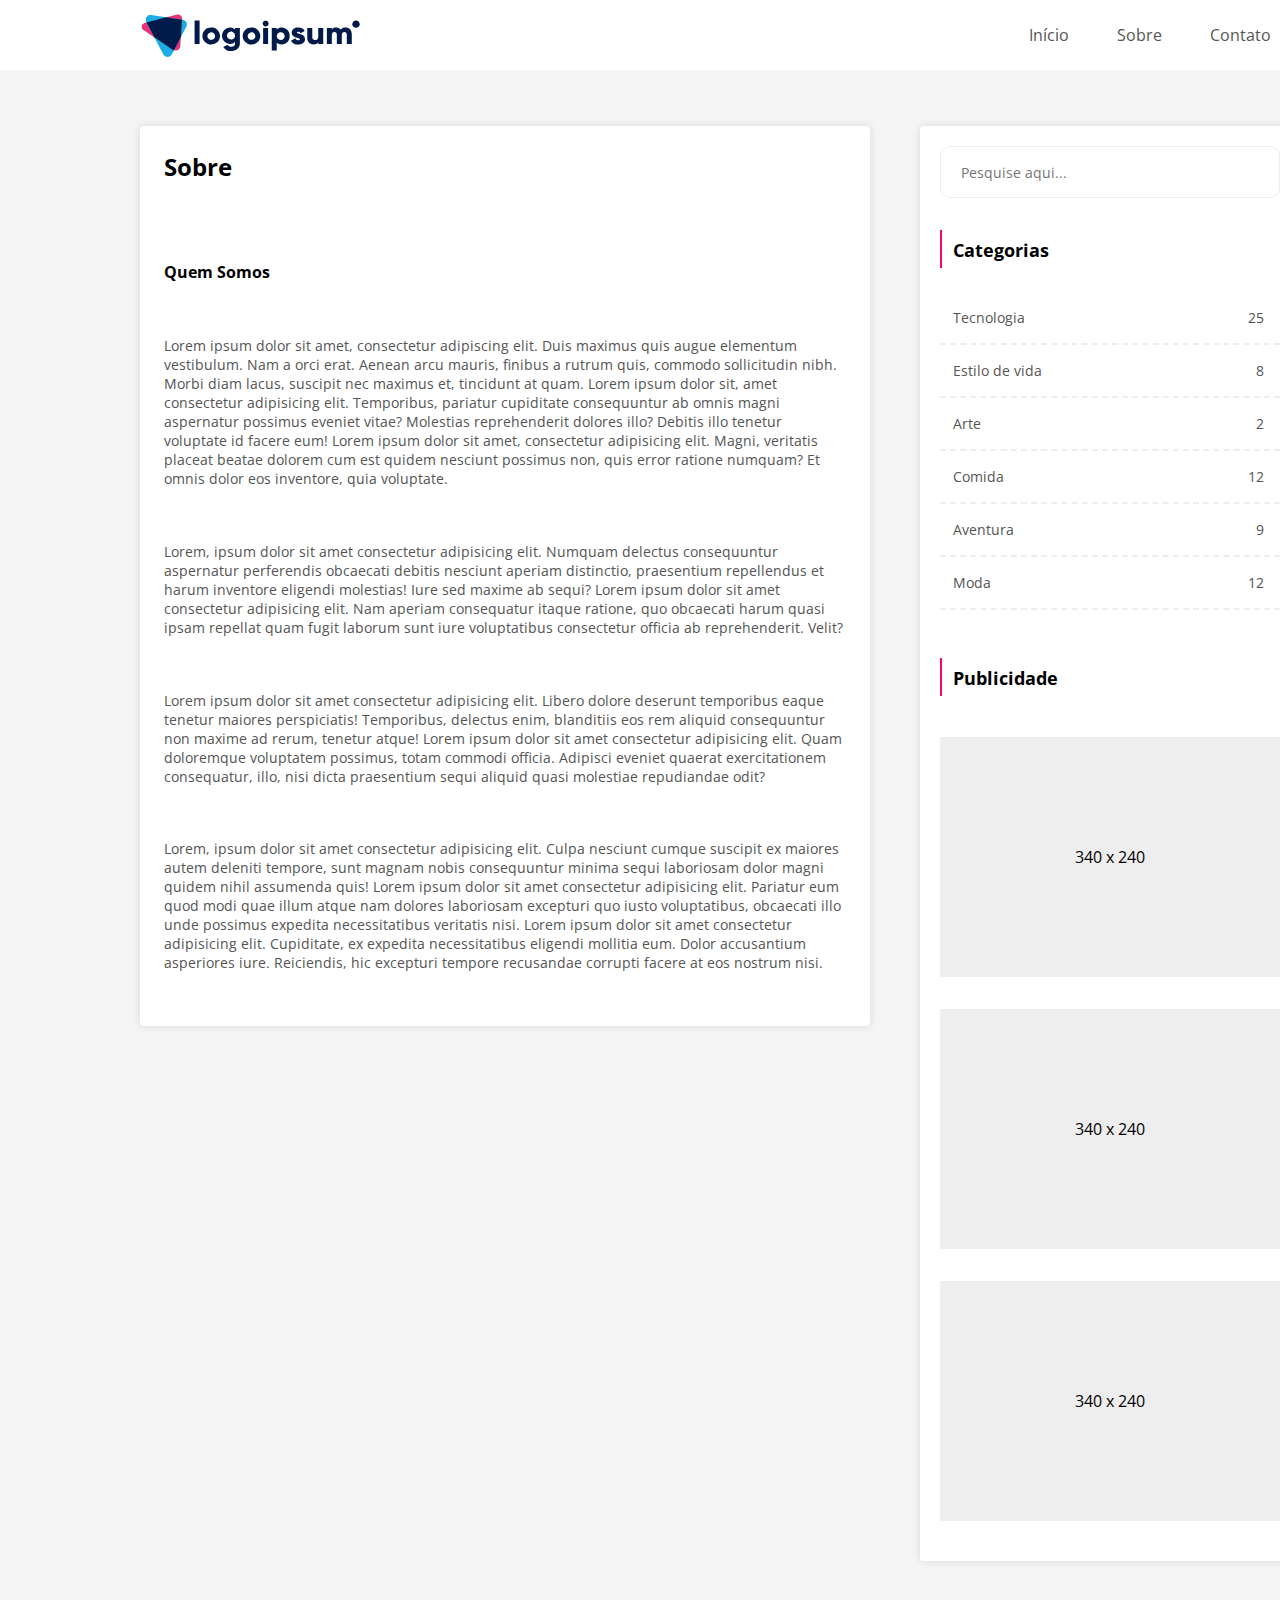
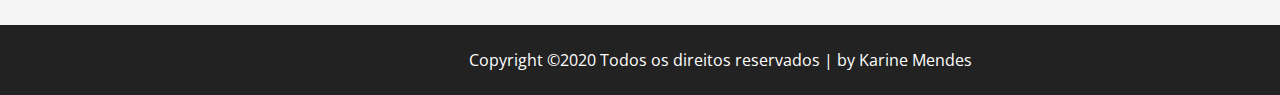
==== about.html @ 9c7316b9 "Desafio 1 Front Concluído" ====
<!DOCTYPE html>
<html lang="en">
<head>
    <meta charset="UTF-8">
    <meta http-equiv="X-UA-Compatible" content="IE=edge">
    <meta name="viewport" content="width=device-width, initial-scale=1.0">
    <link rel="stylesheet" href="style.css">
    <link rel="preconnect" href="https://fonts.gstatic.com"> 
    <link href="https://fonts.googleapis.com/css2?family=Open+Sans:wght@400;700&display=swap" rel="stylesheet">
    <title>Sobre</title>
</head>
<body>
    <header>
        <svg width="219" height="43" viewBox="0 0 219 43" fill="none" xmlns="http://www.w3.org/2000/svg">
            <path d="M31.6533 35.6563L2.42233 15.9911C-0.539878 13.9983 0.467078 9.84916 4.16087 8.87348L35.2281 0.649847C35.8863 0.418249 36.5915 0.34307 37.2853 0.43055C37.9792 0.51803 38.6417 0.765644 39.2177 1.15285C39.7938 1.54005 40.2669 2.05566 40.5978 2.6569C40.9286 3.25814 41.1076 3.92766 41.1199 4.6099L39.2787 32.4971C39.0604 35.8072 34.6155 37.649 31.6533 35.6563Z" fill="#E9327C"/>
            <path d="M22.3821 40.511L5.16124 7.66573C4.76759 6.91434 4.59436 6.07151 4.66067 5.23018C4.72697 4.38887 5.03022 3.58174 5.53698 2.89783C6.04375 2.21392 6.73432 1.6798 7.53253 1.35435C8.3308 1.0289 9.20568 0.924786 10.0608 1.05347L41.9753 5.85734C42.7101 5.96795 43.4075 6.24708 44.01 6.67177C44.6127 7.09647 45.1033 7.65456 45.4416 8.30026C45.7799 8.94595 45.9563 9.66072 45.9562 10.3858C45.9561 11.1109 45.7795 11.8256 45.441 12.4712L30.7392 40.5126C30.3444 41.2618 29.7454 41.8904 29.0082 42.3293C28.2709 42.7681 27.4238 43.0001 26.5601 43C25.6964 42.9999 24.8494 42.7675 24.1124 42.3283C23.3753 41.8892 22.7765 41.2604 22.3821 40.511Z" fill="#1DACE3"/>
            <path d="M41.0418 5.71592L25.1325 3.32114L5.59961 8.4937L13.3961 23.3693L31.6533 35.6563C32.0561 35.9243 32.4991 36.1296 32.9666 36.2649L39.9012 23.0388L41.0418 5.71592Z" fill="#001A49"/>
            <path d="M121.625 9.55524C121.625 8.97848 121.801 8.4147 122.129 7.93518C122.458 7.45559 122.925 7.08183 123.471 6.86115C124.018 6.64045 124.619 6.58271 125.199 6.69522C125.779 6.80774 126.312 7.08544 126.73 7.49325C127.148 7.90105 127.433 8.42066 127.548 8.98632C127.664 9.55198 127.604 10.1383 127.378 10.6711C127.152 11.2039 126.768 11.6594 126.277 11.9797C125.785 12.3002 125.207 12.4712 124.616 12.4712C123.825 12.4634 123.07 12.1536 122.511 11.6084C121.952 11.0633 121.634 10.3261 121.625 9.55524ZM122.124 13.8966H127.109V30.096H122.124V13.8966Z" fill="#001A49"/>
            <path d="M148.632 21.9963C148.691 23.0671 148.531 24.1384 148.162 25.1488C147.794 26.1591 147.225 27.0885 146.487 27.8834C145.75 28.6785 144.858 29.3233 143.864 29.7811C142.87 30.2387 141.792 30.5003 140.695 30.5505C139.77 30.5995 138.847 30.4476 137.991 30.1057C137.135 29.7638 136.367 29.2404 135.744 28.5737V36.5764H130.762V13.8967H135.744V15.419C136.368 14.7525 137.135 14.2295 137.991 13.8878C138.847 13.5462 139.77 13.3945 140.695 13.4438C141.792 13.4938 142.869 13.7551 143.863 14.2126C144.858 14.6702 145.75 15.315 146.487 16.1098C147.225 16.9046 147.794 17.8339 148.162 18.8441C148.531 19.8544 148.691 20.9257 148.632 21.9963ZM143.65 21.9963C143.63 21.2379 143.382 20.5019 142.936 19.8805C142.489 19.2591 141.865 18.7799 141.141 18.5029C140.417 18.2258 139.625 18.1632 138.864 18.3229C138.104 18.4826 137.408 18.8575 136.865 19.4007C136.322 19.9439 135.956 20.6313 135.811 21.3768C135.667 22.1223 135.751 22.8927 136.053 23.5918C136.355 24.2909 136.862 24.8875 137.51 25.3069C138.158 25.7264 138.919 25.9501 139.697 25.95C140.231 25.9735 140.765 25.8865 141.262 25.6948C141.759 25.503 142.209 25.2109 142.582 24.8375C142.956 24.4641 143.244 24.0179 143.428 23.5283C143.612 23.0387 143.687 22.5166 143.65 21.9963Z" fill="#001A49"/>
            <path d="M164.012 25.2333C164.012 28.9598 160.69 30.5473 157.102 30.5473C155.652 30.6752 154.197 30.376 152.924 29.6884C151.651 29.0009 150.619 27.9565 149.96 26.6905L154.278 24.2942C154.454 24.8794 154.83 25.388 155.344 25.7352C155.858 26.0822 156.479 26.2467 157.102 26.2011C158.298 26.2011 158.895 25.8436 158.895 25.1968C158.895 23.4138 150.723 24.3545 150.723 18.7481C150.723 15.2171 153.778 13.4358 157.241 13.4358C158.539 13.396 159.825 13.6966 160.964 14.3062C162.103 14.9157 163.054 15.812 163.718 16.9016L159.466 19.1375C159.28 18.7123 158.97 18.3498 158.574 18.0955C158.178 17.8412 157.714 17.7062 157.241 17.7073C156.377 17.7073 155.846 18.0251 155.846 18.6147C155.841 20.474 164.012 19.2424 164.012 25.2333Z" fill="#001A49"/>
            <path d="M182.224 13.8966V30.096H177.241V28.5705C176.666 29.2425 175.935 29.772 175.109 30.1155C174.283 30.4592 173.386 30.6071 172.49 30.5473C169.135 30.5473 166.278 28.2145 166.278 23.8397V13.8966H171.262V23.131C171.22 23.5171 171.264 23.9074 171.393 24.2749C171.521 24.6423 171.73 24.9781 172.005 25.2587C172.281 25.5392 172.615 25.758 172.986 25.8996C173.356 26.0412 173.754 26.1024 174.152 26.0787C175.978 26.0787 177.248 25.0427 177.248 22.7416V13.8966H182.224Z" fill="#001A49"/>
            <path d="M210.784 20.1482V30.096H205.801V20.5709C205.801 18.9516 205.002 17.9139 203.409 17.9139C201.747 17.9139 200.818 19.0485 200.818 20.9602V30.096H195.834V20.5709C195.834 18.9516 195.037 17.9139 193.442 17.9139C191.782 17.9139 190.851 19.0485 190.851 20.9602V30.096H185.869V13.8967H190.86V15.3809C191.376 14.72 192.054 14.1959 192.831 13.8564C193.609 13.5169 194.461 13.3728 195.311 13.4374C196.164 13.3967 197.013 13.5722 197.776 13.9468C198.539 14.3214 199.189 14.8823 199.663 15.5748C200.215 14.8502 200.947 14.274 201.789 13.9003C202.632 13.5264 203.558 13.3672 204.481 13.4374C208.293 13.4438 210.784 16.0992 210.784 20.1482Z" fill="#001A49"/>
            <path d="M215.005 13.7965C217.048 13.7965 218.704 12.1815 218.704 10.1893C218.704 8.197 217.048 6.582 215.005 6.582C212.962 6.582 211.306 8.197 211.306 10.1893C211.306 12.1815 212.962 13.7965 215.005 13.7965Z" fill="#001A49"/>
            <path d="M53.5961 6.44531H58.5803V30.096H53.5961V6.44531ZM61.4024 21.9963C61.3969 20.2979 61.9083 18.6363 62.8717 17.2215C63.8352 15.8068 65.2074 14.7027 66.8146 14.0491C68.422 13.3955 70.1919 13.2217 71.9006 13.5497C73.6092 13.8778 75.1793 14.6929 76.4128 15.8919C77.6463 17.091 78.4866 18.6199 78.8288 20.2853C79.1702 21.9505 78.9974 23.6773 78.3327 25.2469C77.6673 26.8165 76.5394 28.1583 75.0918 29.1024C73.6449 30.0465 71.9425 30.5505 70.201 30.5505C69.0445 30.5625 67.897 30.3498 66.8258 29.9245C65.7545 29.4992 64.7808 28.8699 63.9617 28.0736C63.1426 27.2772 62.4943 26.3296 62.0549 25.2862C61.6155 24.2427 61.3937 23.1243 61.4024 21.9963ZM74.0269 21.9963C74.0073 21.2637 73.7666 20.553 73.3349 19.953C72.9032 19.3531 72.3001 18.8907 71.6004 18.6234C70.9007 18.3562 70.136 18.2961 69.4014 18.4506C68.6669 18.6051 67.9954 18.9675 67.4709 19.4923C66.9465 20.0171 66.5924 20.6811 66.4528 21.4012C66.3133 22.1213 66.3945 22.8655 66.6863 23.5408C66.9782 24.2161 67.4678 24.7924 68.0938 25.1978C68.7198 25.6031 69.4545 25.8194 70.2059 25.8197C70.7202 25.834 71.2324 25.7442 71.7095 25.5559C72.1867 25.3676 72.6191 25.085 72.9781 24.7257C73.3377 24.3665 73.6176 23.9385 73.7988 23.4688C73.9807 22.999 74.0605 22.4977 74.0332 21.9963H74.0269ZM98.8732 13.8919V29.2824C98.8732 34.7251 94.5212 37.0245 90.1041 37.0245C88.5488 37.139 86.992 36.8337 85.6031 36.1422C84.2142 35.4507 83.0472 34.3996 82.2306 33.1042L86.4819 30.7062C86.8247 31.3823 87.3712 31.9401 88.0485 32.305C88.7251 32.67 89.5003 32.8245 90.27 32.7482C90.7611 32.8137 91.2614 32.7707 91.733 32.6224C92.2046 32.4742 92.6363 32.2246 92.9959 31.8919C93.3556 31.5593 93.634 31.1521 93.811 30.7005C93.9881 30.2488 94.0587 29.7642 94.0174 29.2824V27.7918C93.4339 28.4879 92.6909 29.041 91.8484 29.4066C91.006 29.7722 90.088 29.9404 89.1666 29.8974C86.9745 29.8309 84.8943 28.9348 83.3676 27.3988C81.8409 25.8628 80.9873 23.8074 80.9873 21.6682C80.9873 19.5289 81.8409 17.4736 83.3676 15.9375C84.8943 14.4015 86.9745 13.5054 89.1666 13.439C90.088 13.396 91.006 13.5641 91.8484 13.9297C92.6909 14.2954 93.4339 14.8484 94.0174 15.5446V13.8919H98.8732ZM94.0237 21.6674C94.0566 20.885 93.8488 20.1108 93.4269 19.4445C93.005 18.7783 92.3886 18.2503 91.6567 17.9285C90.9249 17.6067 90.1111 17.5058 89.3198 17.6387C88.5285 17.7718 87.7959 18.1325 87.2166 18.6746C86.6372 19.2168 86.237 19.9156 86.0684 20.6811C85.8998 21.4467 85.969 22.244 86.2685 22.9706C86.5679 23.6972 87.0836 24.3198 87.7483 24.7584C88.4137 25.197 89.1981 25.4316 90.0013 25.4319C90.5246 25.4679 91.0501 25.3965 91.5434 25.2224C92.0374 25.0484 92.4879 24.7756 92.8665 24.4214C93.2457 24.0672 93.5445 23.6397 93.7439 23.1662C93.9433 22.6927 94.0384 22.1838 94.0237 21.6721V21.6674ZM101.695 21.9852C101.689 20.2869 102.201 18.6251 103.164 17.2104C104.128 15.7957 105.5 14.6916 107.108 14.038C108.715 13.3844 110.484 13.2106 112.193 13.5386C113.902 13.8667 115.472 14.6818 116.705 15.8808C117.939 17.0798 118.78 18.6088 119.121 20.2741C119.463 21.9394 119.291 23.6662 118.625 25.2358C117.96 26.8054 116.833 28.1472 115.385 29.0912C113.937 30.0354 112.235 30.5394 110.494 30.5394C109.338 30.5514 108.192 30.3389 107.121 29.9143C106.051 29.4898 105.077 28.8615 104.259 28.0664C103.439 27.2712 102.791 26.3249 102.351 25.2828C101.911 24.2406 101.688 23.1234 101.695 21.9963V21.9852ZM114.319 21.9852C114.3 21.2521 114.06 20.5409 113.628 19.9404C113.196 19.34 112.593 18.8771 111.893 18.6095C111.193 18.3419 110.428 18.2817 109.692 18.4363C108.958 18.5908 108.285 18.9534 107.761 19.4785C107.236 20.0036 106.882 20.668 106.743 21.3886C106.603 22.1091 106.684 22.8538 106.976 23.5295C107.269 24.2051 107.758 24.7817 108.385 25.187C109.012 25.5925 109.747 25.8087 110.498 25.8086C111.012 25.8219 111.522 25.7317 111.998 25.5437C112.473 25.3556 112.904 25.0739 113.262 24.716C113.621 24.3581 113.9 23.9318 114.082 23.4638C114.264 22.9958 114.345 22.4962 114.319 21.9963V21.9852Z" fill="#001A49"/>
            </svg>
            <div class="links">
                <a href="index.html">Início</a>
                <p>Sobre</p>
                <a href="contato.html">Contato</a>
            </div>
    </header>
    <div class="content">
        <div class="pagina3">
            <div class="post-page3">
                <h1>Sobre</h1>
                <h3 style="margin-left: 24px;">Quem Somos</h3>
                <p>Lorem ipsum dolor sit amet, consectetur adipiscing elit. Duis maximus quis augue elementum vestibulum. Nam a orci erat. Aenean arcu mauris, finibus a rutrum quis, commodo sollicitudin nibh. Morbi diam lacus, suscipit nec maximus et, tincidunt at quam. Lorem ipsum dolor sit, amet consectetur adipisicing elit. Temporibus, pariatur cupiditate consequuntur ab omnis magni aspernatur possimus eveniet vitae? Molestias reprehenderit dolores illo? Debitis illo tenetur voluptate id facere eum! Lorem ipsum dolor sit amet, consectetur adipisicing elit. Magni, veritatis placeat beatae dolorem cum est quidem nesciunt possimus non, quis error ratione numquam? Et omnis dolor eos inventore, quia voluptate.
                </p>
                <p>Lorem, ipsum dolor sit amet consectetur adipisicing elit. Numquam delectus consequuntur aspernatur perferendis obcaecati debitis nesciunt aperiam distinctio, praesentium repellendus et harum inventore eligendi molestias! Iure sed maxime ab sequi? Lorem ipsum dolor sit amet consectetur adipisicing elit. Nam aperiam consequatur itaque ratione, quo obcaecati harum quasi ipsam repellat quam fugit laborum sunt iure voluptatibus consectetur officia ab reprehenderit. Velit? 
                </p>
                <p>Lorem ipsum dolor sit amet consectetur adipisicing elit. Libero dolore deserunt temporibus eaque tenetur maiores perspiciatis! Temporibus, delectus enim, blanditiis eos rem aliquid consequuntur non maxime ad rerum, tenetur atque! Lorem ipsum dolor sit amet consectetur adipisicing elit. Quam doloremque voluptatem possimus, totam commodi officia. Adipisci eveniet quaerat exercitationem consequatur, illo, nisi dicta praesentium sequi aliquid quasi molestiae repudiandae odit? 
                </p>
                <p>Lorem, ipsum dolor sit amet consectetur adipisicing elit. Culpa nesciunt cumque suscipit ex maiores autem deleniti tempore, sunt magnam nobis consequuntur minima sequi laboriosam dolor magni quidem nihil assumenda quis! Lorem ipsum dolor sit amet consectetur adipisicing elit. Pariatur eum quod modi quae illum atque nam dolores laboriosam excepturi quo iusto voluptatibus, obcaecati illo unde possimus expedita necessitatibus veritatis nisi. Lorem ipsum dolor sit amet consectetur adipisicing elit. Cupiditate, ex expedita necessitatibus eligendi mollitia eum. Dolor accusantium asperiores iure. Reiciendis, hic excepturi tempore recusandae corrupti facere at eos nostrum nisi.
                </p>
                
        </div>
        </div>
        <div class="sidebar-contato">
            <input id="placeholder-text" type="text" placeholder="Pesquise aqui..."> 
            <div class="categorias">
                <h2>Categorias</h2>
                <div class="indice">
                <ul>
                    <li>
                        <a href="">
                            <span>Tecnologia</span>
                            <span>25</span>
                        </a>
                    </li>
                    <li>
                        <a href="">
                            <span>Estilo de vida</span>
                            <span>8</span>
                        </a>
                    </li>
                    <li>
                        <a href="">
                            <span>Arte</span>
                            <span>2</span>
                        </a>
                    </li>
                    <li>
                        <a href="">
                            <span>Comida</span>
                            <span>12</span>
                        </a>
                    </li>
                    <li>
                        <a href="">
                            <span>Aventura</span>
                            <span>9</span>
                        </a>
                    </li>
                    <li>
                        <a href="">
                            <span>Moda</span>
                            <span>12</span>
                        </a>
                    </li>
                </ul>
                </div>
            </div>
            <div class="publicidade">
                <h2>Publicidade</h2>
                <div>340 x 240</div>
                <div>340 x 240</div>
                <div>340 x 240</div>    
            </div>
        </div>
    </div>
    <footer>
        <p>Copyright ©2020 Todos os direitos reservados | by Karine Mendes</p>
    </footer>
</body>
</html>
---- style.css ----
* {
    margin: 0;
    padding: 0;
    box-sizing: border-box;
}

body {
    font-family: 'Open Sans', sans-serif;
    display: grid;
    grid-template-rows: 70px 1fr 70px;
}

header {
    display: flex;
    align-items: center;
    justify-content: space-between;
    background-color: #FFFFFF;
    box-shadow: 0px 2px 10px rgba(0, 0, 0, 0.12);
}

svg {
    margin-left: 140.69px;
}

.links a {
    text-decoration: unset;
    color: #545454;
}

.links {
    display: grid;
    grid-template-areas: "p p a";
    column-gap: 48px;
    color: #545454;
    margin-right: 169px;
}

.content {
    display: flex;
    background-color: #F5F5F5;
    padding: 56px 140px 64px 140px;
    justify-content: space-evenly;
}

main {
    display: grid;
    row-gap: 40px;
}

.post {
    display: grid;
    background-color: #FFFFFF;
    width: 730px;
    box-shadow: 0px 0px 10px rgba(0, 0, 0, 0.12);
    border-radius: 4px;
}

.post h1 {
    font-size: 24px;
    font-weight: 700;
    line-height: 33px;
    margin: 24px 0px 8px 24px;
}

#data {
    font-size: 12px;
    line-height: 16px;
    color: #929292;
    margin: 0px 0px 14px 24px;
}

.post p {
    font-size: 14px;
    line-height: 19px;
    color: #545454;
    margin: 24px 24px;
}

.post button {
    height: 43px;
    width: 154px;
    border: 1px solid #FE0078;
    box-sizing: border-box;
    border-radius: 20px;
    background-color: #FFFFFF;
    margin: 0px 24px 24px 552px;
    font-size: 14px;
    color: #545454;
}

.post button:hover {
    background-color: #FE0078;
    color: #FFFFFF;
    cursor: pointer;
}

.pagina2 {
    display: grid;
}

.post-page2, .post-page3 {
    display: grid;
    background-color: #FFFFFF;
    width: 730px;
    box-shadow: 0px 0px 10px rgba(0, 0, 0, 0.12);
    border-radius: 4px;
}

.post-page2 h1, .post-page3 h1 {
    font-size: 24px;
    font-weight: 700;
    line-height: 33px;    
}

.post-page2 h1 {
    margin: 24px 0px 8px 24px;
}

.post-page3 h1 {
    margin: 24px 24px;
}

#data {
    font-size: 12px;
    line-height: 16px;
    color: #929292;
    margin: 0px 0px 14px 24px;
}

.post-page2 p, .post-page2 ul, .post-page2 li, .post-page3 p {
    font-size: 14px;
    line-height: 19px;
    color: #545454;
    margin: 0px 24px;
}

.post-page2 ul{
    margin-left: 62px;
}

.post-page2 p:nth-child(4) {
    margin-top: 24px;
    margin-bottom: 16px;
}

.post-page2 p:nth-child(6) {
    margin-top: 24px;
    margin-bottom: 29px;
}

.post-page2 p:last-child {
    margin: 30px 24px 46px 24px;
}

.form, .form2 {
    display: grid;
}

.form h1 {
    margin: 56px 0px 24px 0px;
    font-size: 24px;
    font-weight: 700;
}

.form label, .form2 label {
    font-size: 14px;
    line-height: 19px;
    color: #000000;
}

.form input, .form2 input{
    all: unset;
    display: flex;
    flex-direction: column;
    background-color: #FFFFFF;
    height: 32px;
    border: 1px solid #EEEEEE;
    box-sizing: border-box;
    border-radius: 2px;
    margin: 8px 0px 24px 0px;
}

.form input {
    width: 354px; 
}

.nomail {
    display: flex;
    justify-content: space-between;
}

.form textarea {
    width: 732px;
    margin: 8px 0px 44px 0px;
}

textarea {
    background: #FFFFFF;
    border: 1px solid #EEEEEE;
    box-sizing: border-box;
    border-radius: 2px;
}

input:hover, textarea:hover {
    border: 1px solid #FE0078;
    cursor: pointer;
}

.form button, .form2 button {
    height: 43px;
    box-sizing: border-box;
    border-radius: 20px;
    background-color: #FE0078;;
    font-weight: 700;
    font-size: 14px;
    color: #FFFFFF;
}

.form button {
    width: 118px;
    border: 1px solid #FE0078;
    margin: 0px 0px 64px 614px;
}

.pagina3 {
    display: grid;
    height: 100vh;
}

.informacoes h3, .form2 h3, .post-page3 h3 {
    font-size: 16px;
    font-weight: 700;
    line-height: 22px;
}

.informacoes h3 {
    margin: 32px 0px 26px 24px;
}

.titulo {
    display: flex;
    align-items: center;
    margin: 24px 0px 14px 26px;
}

.titulo h4 {
    font-size: 14px;
    font-weight: 700;
    line-height: 19px;
    margin-left: 8px;
}

.form2 h3  {
    margin: 40px 0px 24px 24px;
}

.form2 label {
    margin-left: 24px;
}

.form2 input{
    width: 329px; 
    margin: 8px 0px 24px 0px;
}

.form2 .nomail {
    display: flex;
    justify-content: space-evenly;
}

.nomail label {
    margin-left: 0px;
}

#assunto input {
    width: 682px;
    margin: 8px 24px 24px 24px;
}

.form2 textarea {
    width: 682px;
    margin: 8px 24px 32px 24px;
}

.form2 button {
    width: 93px;
    border: none;
    margin: 0px 24px 24px 613px;    
}

.sidebar-index, .sidebar-post, .sidebar-contato {
    background-color: #FFFFFF;
    width: 380px;
    display: grid;
    margin-left: 50px;
    box-shadow: 0px 0px 10px rgba(0, 0, 0, 0.12);
    border-radius: 4px;
}

.sidebar-index, .sidebar-post {
    height: 1428px;
}

.sidebar-contato {
    height: 100%;
}

.sidebar-index input, .sidebar-post input, .sidebar-contato input {
    all: unset;
    border: 1px solid #EEEEEE;
    box-sizing: border-box;
    border-radius: 10px;
    margin: 20px 20px 0px 20px;
    height: 52px;
    padding-left: 20px;
    font-size: 14px;
    line-height: 19px;    
}

.sidebar-index input:hover, .sidebar-post input:hover, .sidebar-contato input:hover {
    border: 1px solid #FE0078;
    cursor: pointer;
}

.placecolor::-webkit-input-placeholder {
    color: #545454;
}

.categorias {
    display: grid;
    margin: 32px 20px;
}

.categorias h2, .publicidade h2 {    
    font-size: 18px;
    font-weight: 700;
    line-height: 25px;
    color: #000000;
    border-left: 2px solid #FE0078;
    height: 38px;
    padding-left: 11px;
    padding-top: 8px;
}

.categorias h2 {
    margin-bottom: 40px;
}

.indice a {
    all: unset;
    padding-left: 13px;
    padding-right: 16px;
    margin-bottom: 16px;
    display: flex;
    justify-content: space-between;
    border-bottom: 2px dashed #EEEEEE;
    color: #545454;
}

.indice li {
    all: unset;
    font-size: 14px;
    line-height: 19px;
}

.indice span {
    margin-bottom: 16px;    
}

.indice a:hover {
    color: #FE0078;
    cursor: pointer;
    border-bottom: 2px dashed #FE0078;
}

.publicidade {
    display: grid;
    row-gap: 32px;
    place-content: center;
}

.publicidade h2 {
    margin-bottom: 9px;
}

.publicidade div {
    width: 340px;
    height: 240px;
    background: #EEEEEE;
    display: grid;
    place-content: center;
}

.publicidade div:last-child {
    margin-bottom: 40px;
}

footer {
    color: #FFFFFF;
    background-color: #222222;
    display: grid;
    place-content: center;
}
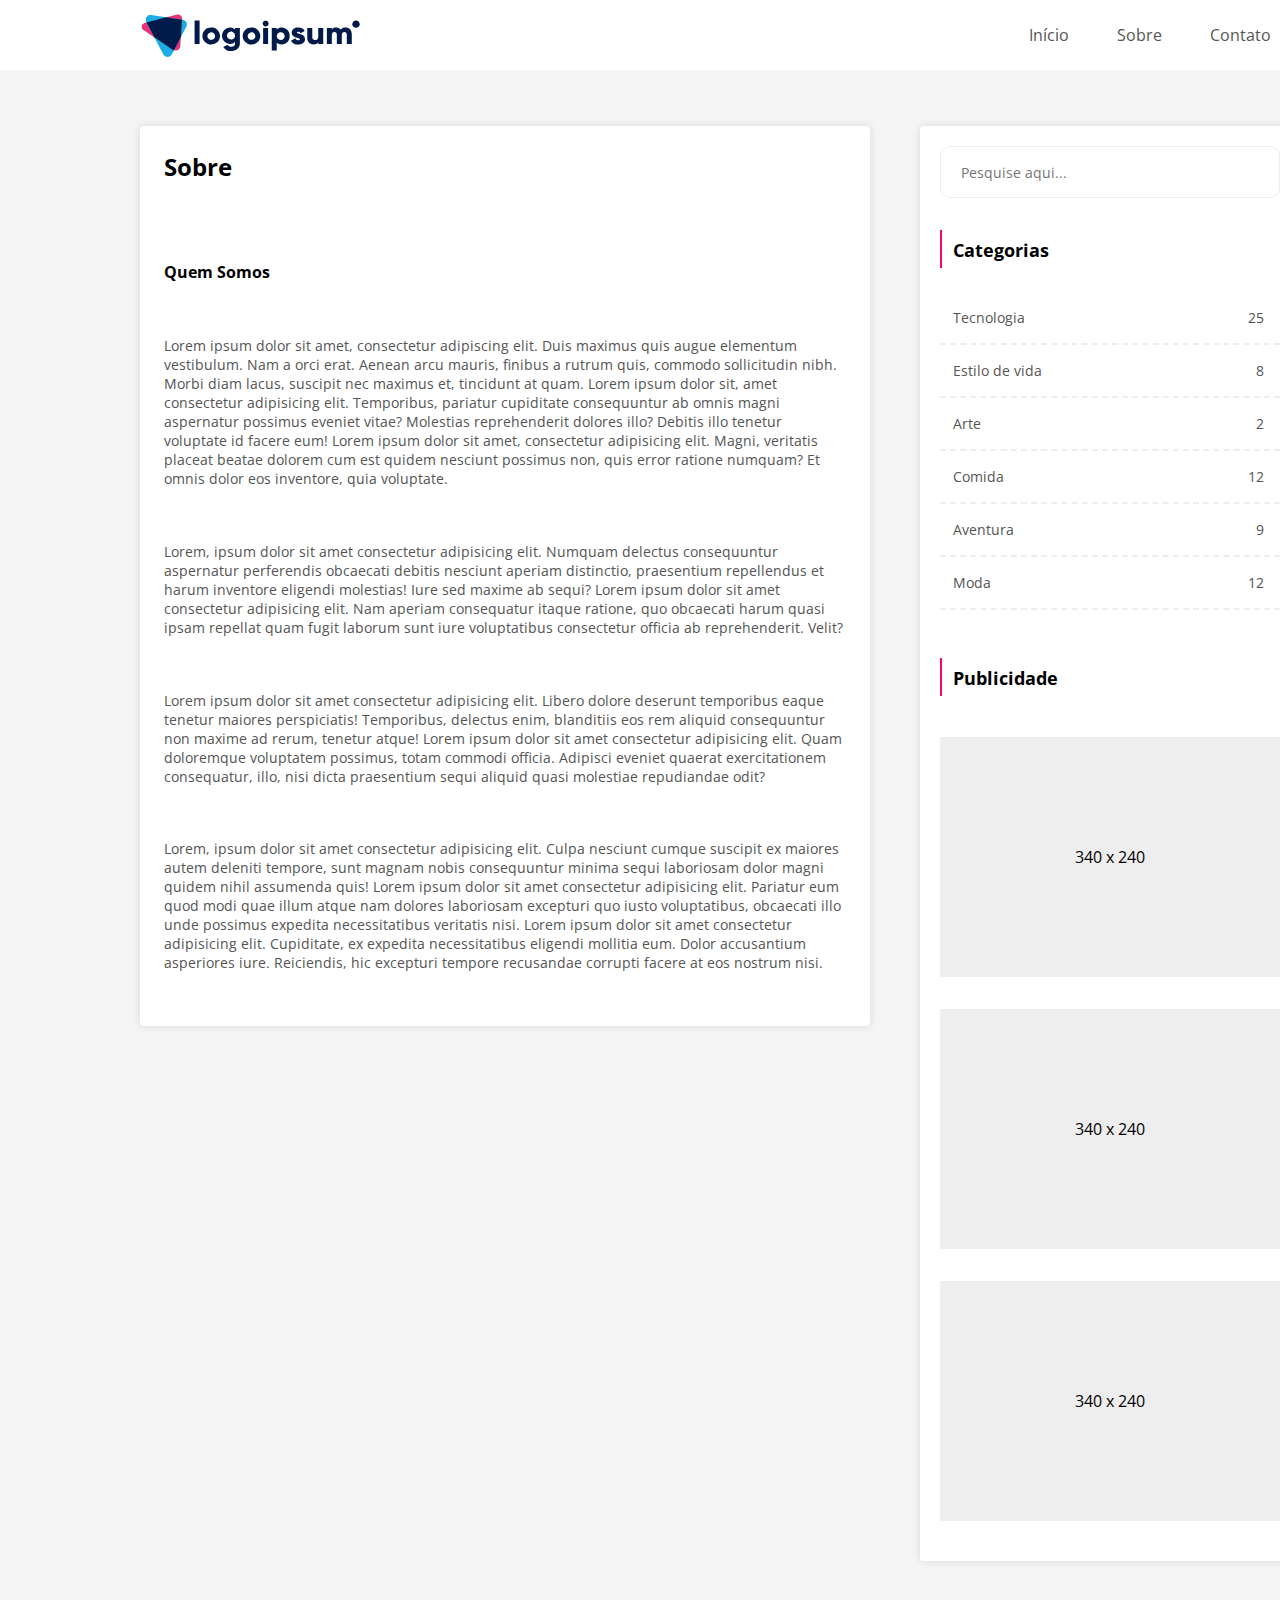
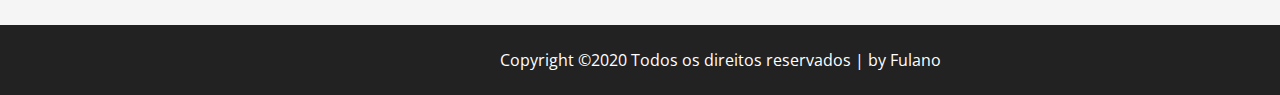
==== commit 7d2bf4ea: "Update about.html" ====
--- a/about.html
+++ b/about.html
@@ -99,7 +99,7 @@
         </div>
     </div>
     <footer>
-        <p>Copyright ©2020 Todos os direitos reservados | by Karine Mendes</p>
+        <p>Copyright ©2020 Todos os direitos reservados | by Fulano</p>
     </footer>
 </body>
-</html>+</html>
